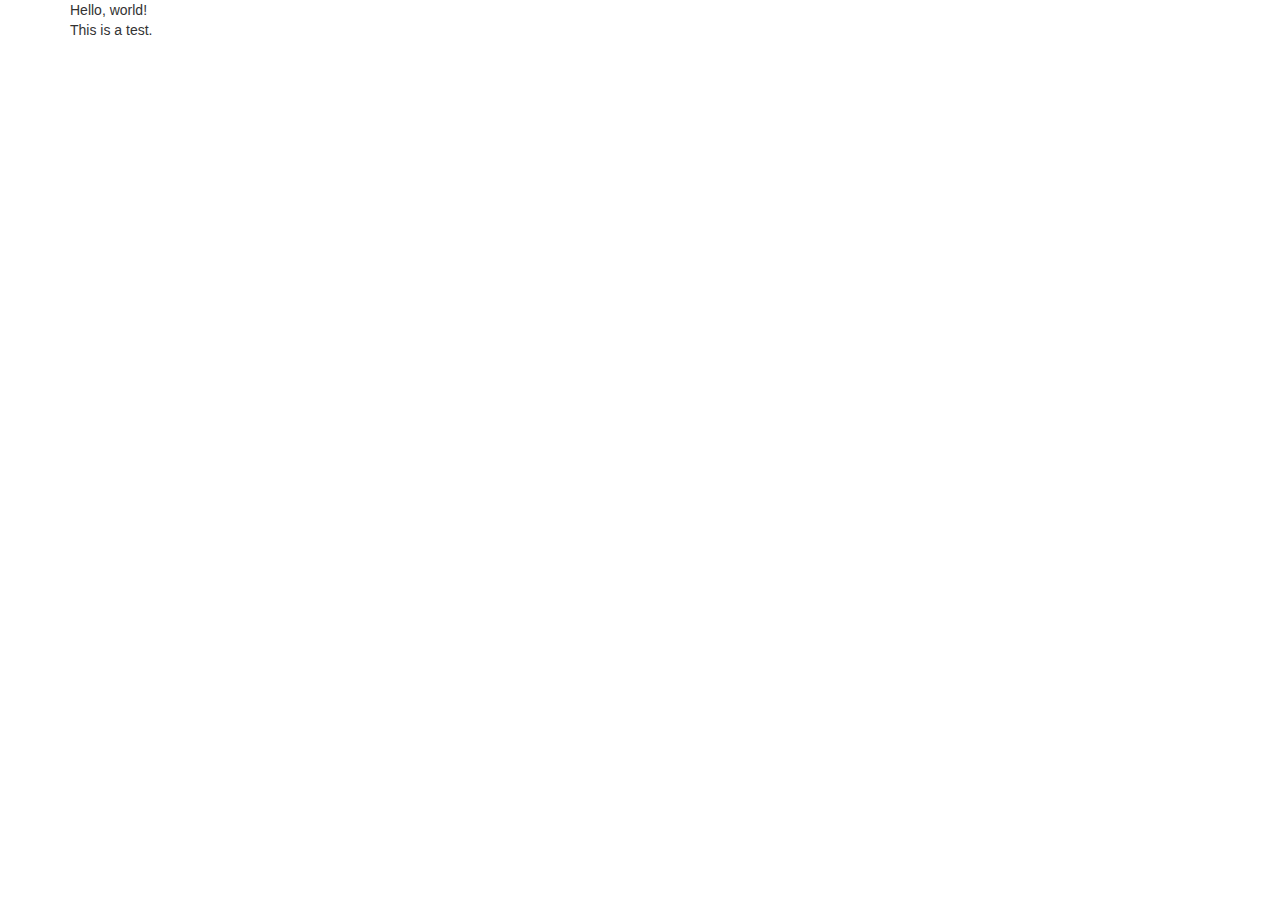
==== index.html @ 6ece427c "upload files to repository" ====
<!DOCTYPE html>
<html>

  <head>
    <link href="css/bootstrap.min.css" rel="stylesheet">
    <link href="css/styles.css" rel="stylesheet" type-"text/css">

    <title>Zachary Baum</title>
  </head>

  <body>
    <div class="container"
      <h1>Hello, world!</h1>
      <p>This is a test.</p>


    </div>
    <!-- jQuery (necessary for Bootstrap's JavaScript plugins) -->
    <script src="https://ajax.googleapis.com/ajax/libs/jquery/1.12.4/jquery.min.js"></script>
    <!-- Include all compiled plugins (below), or include individual files as needed -->
    <script src="js/bootstrap.min.js"></script>
  </body>

</html>
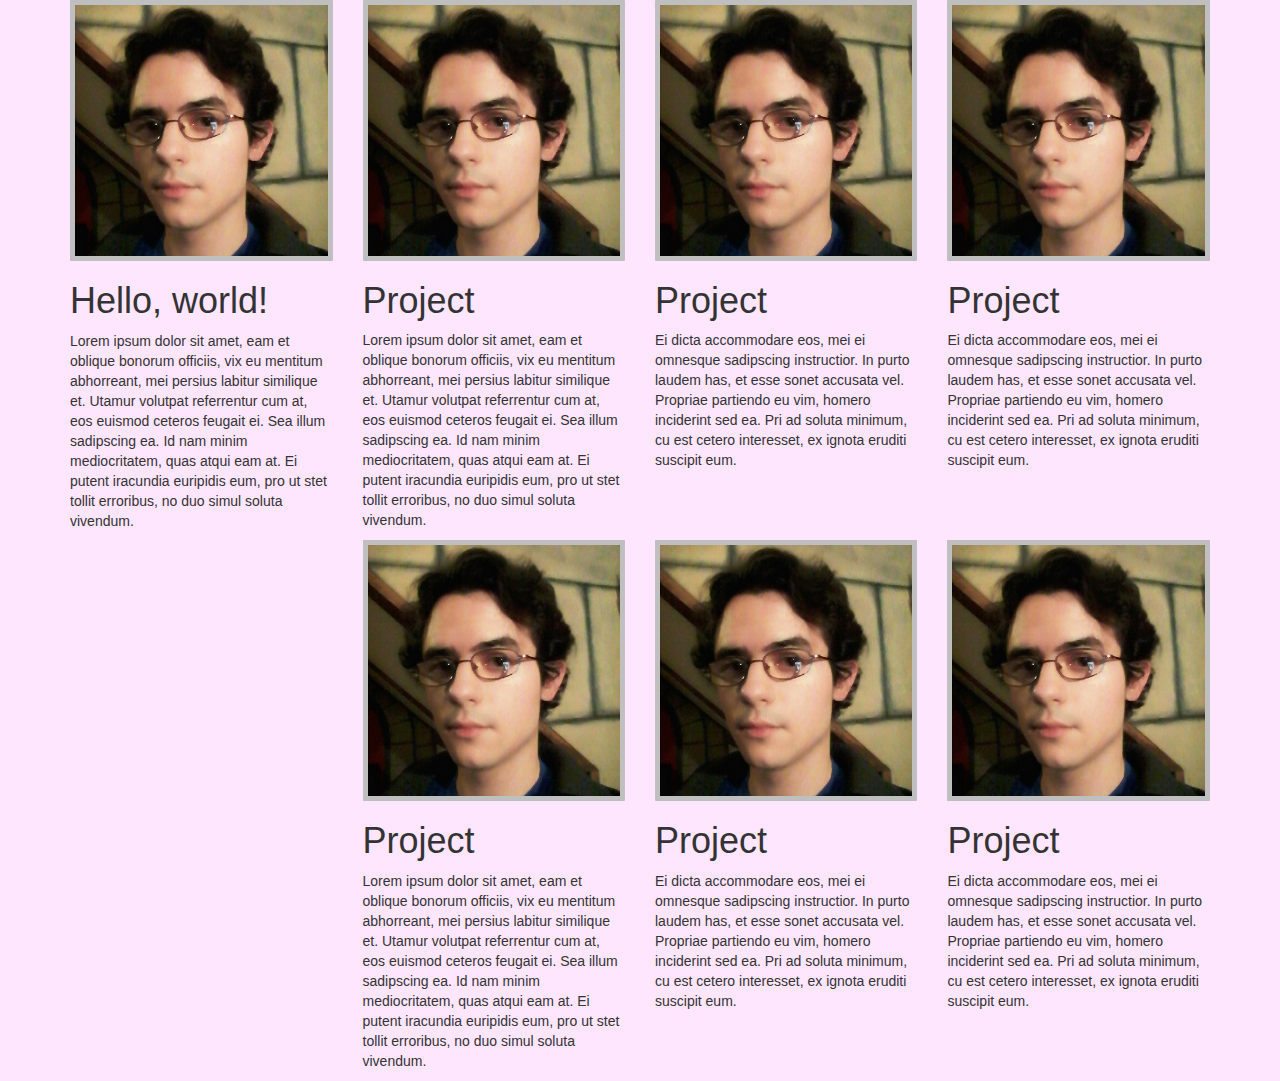
==== commit 2eef9848: "upload initial layout prototype" ====
--- a/index.html
+++ b/index.html
@@ -9,10 +9,59 @@
   </head>
 
   <body>
-    <div class="container"
-      <h1>Hello, world!</h1>
-      <p>This is a test.</p>
+    <div class="container">
+      <div class="row">
 
+      <div class="col-md-3">
+        <img src="img/me.jpg">
+        <h1>Hello, world!</h1>
+        <p>Lorem ipsum dolor sit amet, eam et oblique bonorum officiis, vix eu mentitum abhorreant, mei persius labitur similique et. Utamur volutpat referrentur cum at, eos euismod ceteros feugait ei. Sea illum sadipscing ea. Id nam minim mediocritatem, quas atqui eam at. Ei putent iracundia euripidis eum, pro ut stet tollit erroribus, no duo simul soluta vivendum.</p>
+      </div>
+
+      <div class="col-md-9">
+        <div class="row">
+          <div class="col-md-4">
+            <img src="img/me.jpg">
+            <h1>Project</h1>
+            <p>Lorem ipsum dolor sit amet, eam et oblique bonorum officiis, vix eu mentitum abhorreant, mei persius labitur similique et. Utamur volutpat referrentur cum at, eos euismod ceteros feugait ei. Sea illum sadipscing ea. Id nam minim mediocritatem, quas atqui eam at. Ei putent iracundia euripidis eum, pro ut stet tollit erroribus, no duo simul soluta vivendum.</p>
+          </div>
+
+          <div class="col-md-4">
+            <img src="img/me.jpg">
+            <h1>Project</h1>
+            <p>Ei dicta accommodare eos, mei ei omnesque sadipscing instructior. In purto laudem has, et esse sonet accusata vel. Propriae partiendo eu vim, homero inciderint sed ea. Pri ad soluta minimum, cu est cetero interesset, ex ignota eruditi suscipit eum.</p>
+          </div>
+
+          <div class="col-md-4">
+            <img src="img/me.jpg">
+            <h1>Project</h1>
+            <p>Ei dicta accommodare eos, mei ei omnesque sadipscing instructior. In purto laudem has, et esse sonet accusata vel. Propriae partiendo eu vim, homero inciderint sed ea. Pri ad soluta minimum, cu est cetero interesset, ex ignota eruditi suscipit eum.</p>
+          </div>
+        </div>
+
+        <div class="row">
+          <div class="col-md-4">
+            <img src="img/me.jpg">
+            <h1>Project</h1>
+            <p>Lorem ipsum dolor sit amet, eam et oblique bonorum officiis, vix eu mentitum abhorreant, mei persius labitur similique et. Utamur volutpat referrentur cum at, eos euismod ceteros feugait ei. Sea illum sadipscing ea. Id nam minim mediocritatem, quas atqui eam at. Ei putent iracundia euripidis eum, pro ut stet tollit erroribus, no duo simul soluta vivendum.</p>
+          </div>
+
+          <div class="col-md-4">
+            <img src="img/me.jpg">
+            <h1>Project</h1>
+            <p>Ei dicta accommodare eos, mei ei omnesque sadipscing instructior. In purto laudem has, et esse sonet accusata vel. Propriae partiendo eu vim, homero inciderint sed ea. Pri ad soluta minimum, cu est cetero interesset, ex ignota eruditi suscipit eum.</p>
+          </div>
+
+          <div class="col-md-4">
+            <img src="img/me.jpg">
+            <h1>Project</h1>
+            <p>Ei dicta accommodare eos, mei ei omnesque sadipscing instructior. In purto laudem has, et esse sonet accusata vel. Propriae partiendo eu vim, homero inciderint sed ea. Pri ad soluta minimum, cu est cetero interesset, ex ignota eruditi suscipit eum.</p>
+          </div>
+
+        </div>
+
+      </div>
+    </div>
 
     </div>
     <!-- jQuery (necessary for Bootstrap's JavaScript plugins) -->
--- a/css/styles.css
+++ b/css/styles.css
@@ -0,0 +1,13 @@
+body {
+  background: #ffe6ff; /* For browsers that do not support gradients */
+  background: -webkit-linear-gradient(#ffe6ff, #ffe6ff,); /* For Safari 5.1 to 6.0 */
+  background: -o-linear-gradient(#ffe6ff, #ffe6ff,); /* For Opera 11.1 to 12.0 */
+  background: -moz-linear-gradient(#ffe6ff, #ffe6ff,); /* For Firefox 3.6 to 15 */
+  background: linear-gradient(#ffe6ff, #ff80ff,); /* Standard syntax */
+}
+
+img {
+  width: 100%;
+  border: 5px solid #bfbfbf;
+  border-radius: 1px;
+}
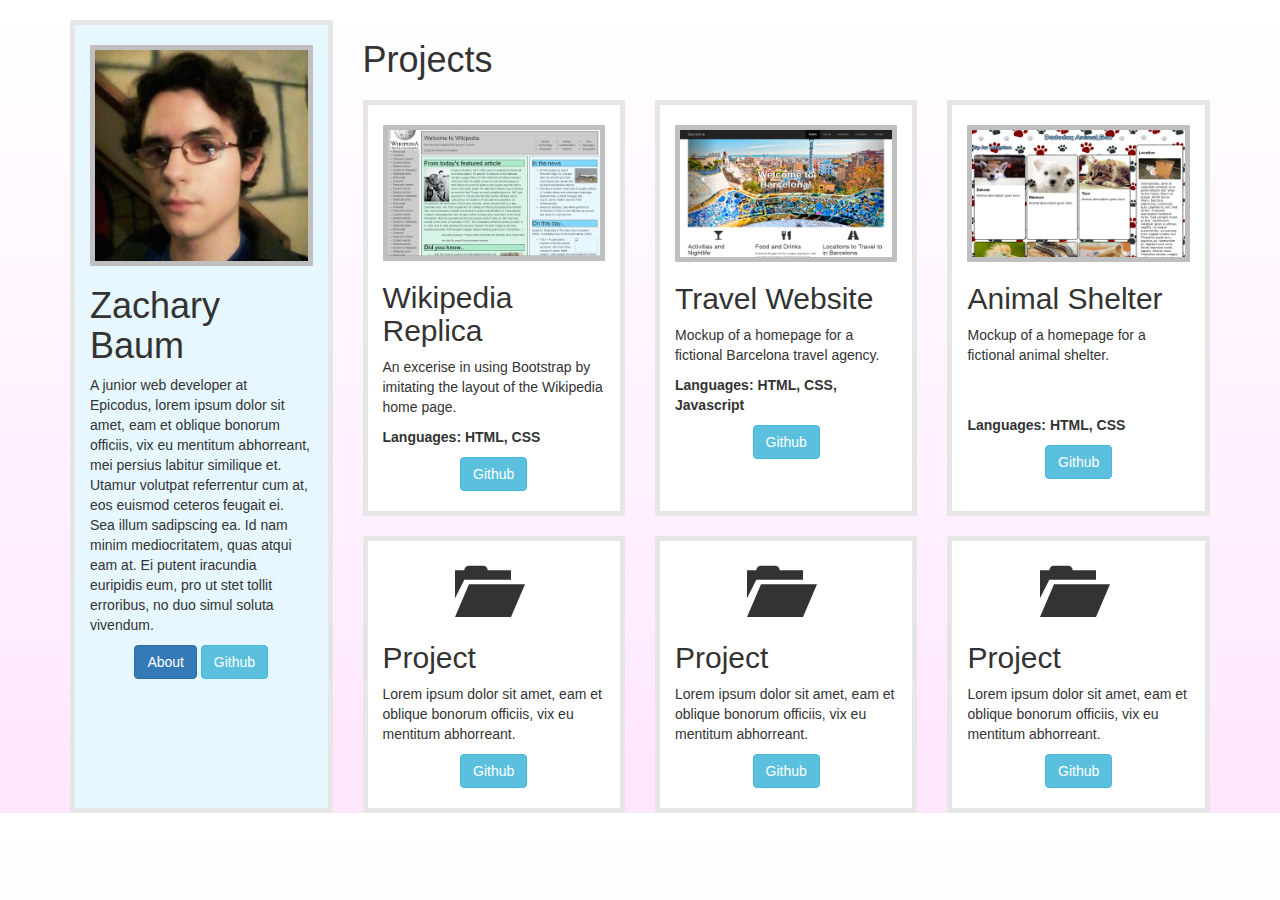
==== commit 53b35e7f: "fiddle with the layout a lot" ====
--- a/index.html
+++ b/index.html
@@ -10,59 +10,112 @@
 
   <body>
     <div class="container">
-      <div class="row">
+      <div class="row row-eq-height">
 
-      <div class="col-md-3">
-        <img src="img/me.jpg">
-        <h1>Hello, world!</h1>
-        <p>Lorem ipsum dolor sit amet, eam et oblique bonorum officiis, vix eu mentitum abhorreant, mei persius labitur similique et. Utamur volutpat referrentur cum at, eos euismod ceteros feugait ei. Sea illum sadipscing ea. Id nam minim mediocritatem, quas atqui eam at. Ei putent iracundia euripidis eum, pro ut stet tollit erroribus, no duo simul soluta vivendum.</p>
+      <div class="col-sm-3">
+        <div class="col-sm-12">
+        <img class="center-block" id="zach" src="img/me.jpg">
+        <h1>Zachary Baum</h1>
+        <p>A junior web developer at Epicodus, lorem ipsum dolor sit amet, eam et oblique bonorum officiis, vix eu mentitum abhorreant, mei persius labitur similique et. Utamur volutpat referrentur cum at, eos euismod ceteros feugait ei. Sea illum sadipscing ea. Id nam minim mediocritatem, quas atqui eam at. Ei putent iracundia euripidis eum, pro ut stet tollit erroribus, no duo simul soluta vivendum.</p>
+        <div class="text-center">
+          <a class="btn btn-primary" href="about.html" role="button">About</a>
+          <a class="btn btn-info" href="https://github.com/Lazuli42" role="button">Github</a>
+        </div>
       </div>
+    </div>
 
-      <div class="col-md-9">
-        <div class="row">
-          <div class="col-md-4">
-            <img src="img/me.jpg">
-            <h1>Project</h1>
-            <p>Lorem ipsum dolor sit amet, eam et oblique bonorum officiis, vix eu mentitum abhorreant, mei persius labitur similique et. Utamur volutpat referrentur cum at, eos euismod ceteros feugait ei. Sea illum sadipscing ea. Id nam minim mediocritatem, quas atqui eam at. Ei putent iracundia euripidis eum, pro ut stet tollit erroribus, no duo simul soluta vivendum.</p>
-          </div>
+      <div class="col-sm-9">
+        <h1>Projects</h1>
+        <div class="row row-eq-height">
+            <div class="col-md-4">
+              <div class="col-md-12 flex-container">
+                <a href="https://lazuli42.github.io/wiki/">
+                  <img src="img/wiki.png">
+                </a>
+                <h2 text-center>Wikipedia Replica</h2>
+                <p class="text-left">An excerise in using Bootstrap by imitating the layout of the Wikipedia home page.</p>
+                <p class="flex-item"><strong>Languages: HTML, CSS</strong></p>
+                <div class="text-center">
+                  <a class="btn btn-info" href="https://github.com/Lazuli42/wiki" role="button">Github</a>
+                </div>
+                <br>
+              </div>
+            </div>
 
-          <div class="col-md-4">
-            <img src="img/me.jpg">
-            <h1>Project</h1>
-            <p>Ei dicta accommodare eos, mei ei omnesque sadipscing instructior. In purto laudem has, et esse sonet accusata vel. Propriae partiendo eu vim, homero inciderint sed ea. Pri ad soluta minimum, cu est cetero interesset, ex ignota eruditi suscipit eum.</p>
-          </div>
+            <div class="col-md-4">
+              <div class="col-md-12">
+                <a href="https://lazuli42.github.io/vacation/">
+                <img src="img/travel.png">
+              </a>
+              <h2 text-center>Travel Website</h2>
+              <p>Mockup of a homepage for a fictional Barcelona travel agency.</p>
+              <p class="pull-down"><strong>Languages: HTML, CSS, Javascript</strong></p>
+              <div class="text-center">
+                <a class="btn btn-info" href="https://github.com/Lazuli42/vacation" role="button">Github</a>
+              </div>
+              <br>
+              </div>
+            </div>
 
-          <div class="col-md-4">
-            <img src="img/me.jpg">
-            <h1>Project</h1>
-            <p>Ei dicta accommodare eos, mei ei omnesque sadipscing instructior. In purto laudem has, et esse sonet accusata vel. Propriae partiendo eu vim, homero inciderint sed ea. Pri ad soluta minimum, cu est cetero interesset, ex ignota eruditi suscipit eum.</p>
-          </div>
-        </div>
-
-        <div class="row">
-          <div class="col-md-4">
-            <img src="img/me.jpg">
-            <h1>Project</h1>
-            <p>Lorem ipsum dolor sit amet, eam et oblique bonorum officiis, vix eu mentitum abhorreant, mei persius labitur similique et. Utamur volutpat referrentur cum at, eos euismod ceteros feugait ei. Sea illum sadipscing ea. Id nam minim mediocritatem, quas atqui eam at. Ei putent iracundia euripidis eum, pro ut stet tollit erroribus, no duo simul soluta vivendum.</p>
-          </div>
-
-          <div class="col-md-4">
-            <img src="img/me.jpg">
-            <h1>Project</h1>
-            <p>Ei dicta accommodare eos, mei ei omnesque sadipscing instructior. In purto laudem has, et esse sonet accusata vel. Propriae partiendo eu vim, homero inciderint sed ea. Pri ad soluta minimum, cu est cetero interesset, ex ignota eruditi suscipit eum.</p>
-          </div>
-
-          <div class="col-md-4">
-            <img src="img/me.jpg">
-            <h1>Project</h1>
-            <p>Ei dicta accommodare eos, mei ei omnesque sadipscing instructior. In purto laudem has, et esse sonet accusata vel. Propriae partiendo eu vim, homero inciderint sed ea. Pri ad soluta minimum, cu est cetero interesset, ex ignota eruditi suscipit eum.</p>
+            <div class="col-md-4">
+              <div class="col-md-12 flex-container">
+              <a href="https://lazuli42.github.io/shelter/">
+                <img src="img/shelter.png">
+              </a>
+              <h2 text-center>Animal Shelter</h2>
+              <p>Mockup of a homepage for a fictional animal shelter.</p>
+              <br>
+              <br>
+              <p class="flex-item"><strong>Languages: HTML, CSS</strong></p>
+              <div class="text-center">
+                <a class="btn btn-info" href="https://github.com/Lazuli42/shelter" role="button">Github</a>
+              </div>
+              <br>
+            </div>
           </div>
 
         </div>
 
+          <div class="row">
+            <div class="col-md-4">
+              <div class="col-md-12">
+                <span class="glyphicon glyphicon-folder-open center-block" aria-hidden="true"></span>
+                <h2 text-center>Project</h2>
+                <p>Lorem ipsum dolor sit amet, eam et oblique bonorum officiis, vix eu mentitum abhorreant.</p>
+                <div class="text-center">
+                  <a class="btn btn-info" href="https://github.com/Lazuli42/" role="button">Github</a>
+                </div>
+                <br>
+              </div>
+            </div>
+
+            <div class="col-md-4">
+              <div class="col-md-12">
+                <span class="glyphicon glyphicon-folder-open center-block" aria-hidden="true"></span>
+                <h2 text-center>Project</h2>
+                <p>Lorem ipsum dolor sit amet, eam et oblique bonorum officiis, vix eu mentitum abhorreant.</p>
+                <div class="text-center">
+                  <a class="btn btn-info" href="https://github.com/Lazuli42/" role="button">Github</a>
+                </div>
+                <br>
+            </div>
+            </div>
+
+            <div class="col-md-4">
+              <div class="col-md-12">
+                <span class="glyphicon glyphicon-folder-open center-block" aria-hidden="true"></span>
+                <h2 text-center>Project</h2>
+                <p>Lorem ipsum dolor sit amet, eam et oblique bonorum officiis, vix eu mentitum abhorreant.</p>
+                <div class="text-center">
+                  <a class="btn btn-info" href="https://github.com/Lazuli42/" role="button">Github</a>
+                </div>
+                <br>
+              </div>
+            </div>
+
+          </div>
+
       </div>
-    </div>
-
     </div>
     <!-- jQuery (necessary for Bootstrap's JavaScript plugins) -->
     <script src="https://ajax.googleapis.com/ajax/libs/jquery/1.12.4/jquery.min.js"></script>
--- a/css/styles.css
+++ b/css/styles.css
@@ -1,9 +1,10 @@
 body {
-  background: #ffe6ff; /* For browsers that do not support gradients */
-  background: -webkit-linear-gradient(#ffe6ff, #ffe6ff,); /* For Safari 5.1 to 6.0 */
-  background: -o-linear-gradient(#ffe6ff, #ffe6ff,); /* For Opera 11.1 to 12.0 */
-  background: -moz-linear-gradient(#ffe6ff, #ffe6ff,); /* For Firefox 3.6 to 15 */
-  background: linear-gradient(#ffe6ff, #ff80ff,); /* Standard syntax */
+  background: white; /* For browsers that do not support gradients */
+  background: -webkit-linear-gradient(white, #ffe6ff,); /* For Safari 5.1 to 6.0 */
+  background: -o-linear-gradient(white, #ffe6ff,); /* For Opera 11.1 to 12.0 */
+  background: -moz-linear-gradient(white, #ffe6ff,); /* For Firefox 3.6 to 15 */
+  background: linear-gradient(white, #ffe6ff); /* Standard syntax */
+  background-blend-mode: hard-light;
 }
 
 img {
@@ -11,3 +12,58 @@
   border: 5px solid #bfbfbf;
   border-radius: 1px;
 }
+
+#zach {
+max-width: 300px;
+
+}
+
+.glyphicon {
+  display: inline-block;
+  width: 90%;
+  font-size: 4em;
+  text-align: center;
+}
+
+.about {
+  background-color: #eae1ea;
+}
+
+@media screen and (min-width: 992px) {
+  .row-eq-height {
+  display: -webkit-box;
+  display: -webkit-flex;
+  display: -ms-flexbox;
+  display:         flex;
+  }
+}
+.container {
+  padding-right: 15px;
+  padding-left: 15px;
+}
+
+.row {
+  margin-top: 20px;
+  margin-bottom: 0;
+}
+
+.col-sm-12 {
+  padding-top: 20px;
+  padding-bottom: 20px;
+  background-color: #e6f7ff;
+  border: 5px solid #e6e6e6;
+  border-radius: 2px;
+  height: 100%;
+}
+
+.col-md-12 {
+  padding-top: 20px;
+  background-color: white;
+  border: 5px solid #e6e6e6;
+  border-radius: 2px;
+  height: 100%;
+}
+
+@media screen and (min-width 991px)
+.col-md-12 {margin-bottom: 10px; }
+}
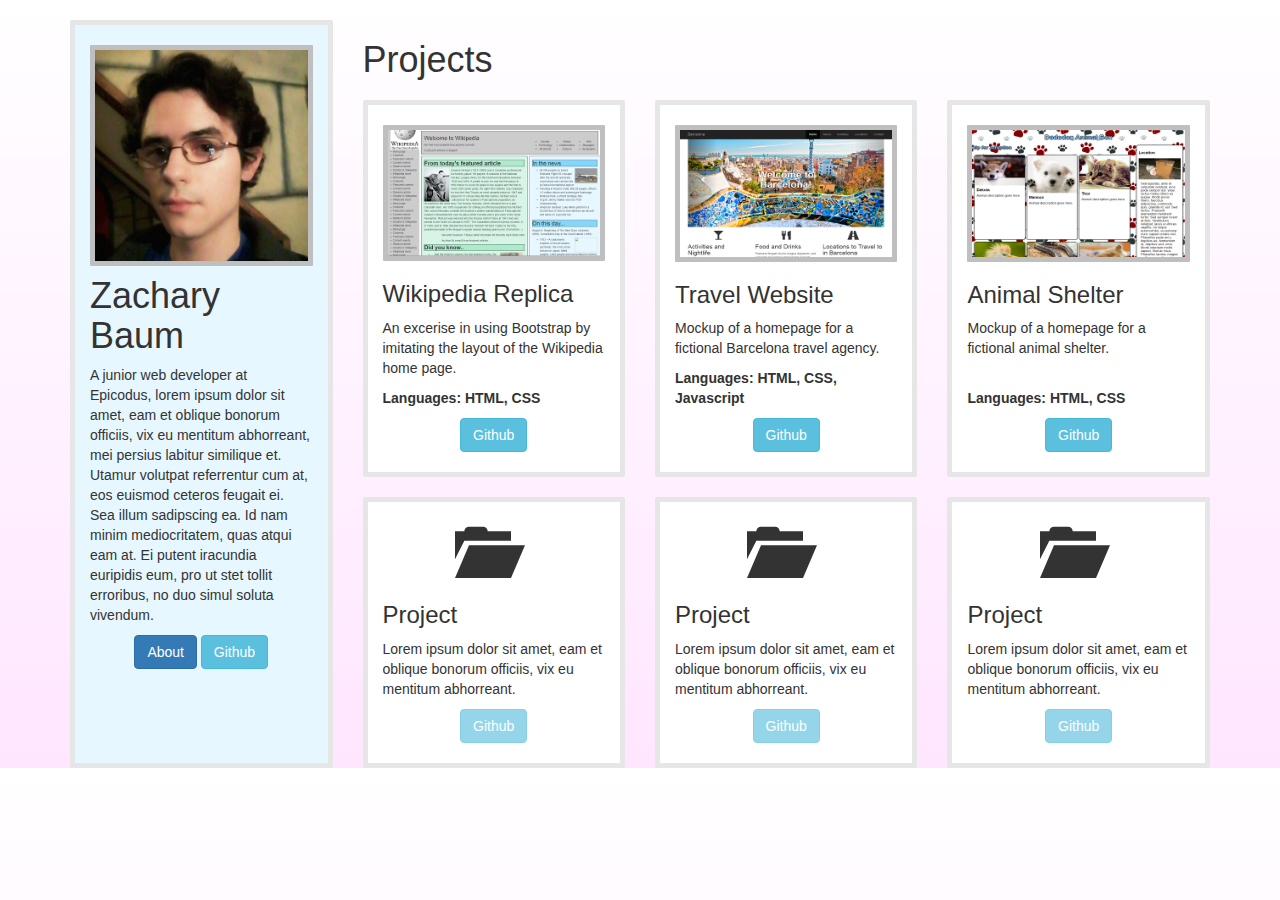
==== commit 1bfbe332: "fiddle with layout again, add to About" ====
--- a/index.html
+++ b/index.html
@@ -32,7 +32,7 @@
                 <a href="https://lazuli42.github.io/wiki/">
                   <img src="img/wiki.png">
                 </a>
-                <h2 text-center>Wikipedia Replica</h2>
+                <h3 text-center>Wikipedia Replica</h3>
                 <p class="text-left">An excerise in using Bootstrap by imitating the layout of the Wikipedia home page.</p>
                 <p class="flex-item"><strong>Languages: HTML, CSS</strong></p>
                 <div class="text-center">
@@ -47,13 +47,12 @@
                 <a href="https://lazuli42.github.io/vacation/">
                 <img src="img/travel.png">
               </a>
-              <h2 text-center>Travel Website</h2>
+              <h3 text-center>Travel Website</h3>
               <p>Mockup of a homepage for a fictional Barcelona travel agency.</p>
-              <p class="pull-down"><strong>Languages: HTML, CSS, Javascript</strong></p>
+              <p><strong>Languages: HTML, CSS, Javascript</strong></p>
               <div class="text-center">
                 <a class="btn btn-info" href="https://github.com/Lazuli42/vacation" role="button">Github</a>
               </div>
-              <br>
               </div>
             </div>
 
@@ -62,11 +61,10 @@
               <a href="https://lazuli42.github.io/shelter/">
                 <img src="img/shelter.png">
               </a>
-              <h2 text-center>Animal Shelter</h2>
+              <h3 text-center>Animal Shelter</h3>
               <p>Mockup of a homepage for a fictional animal shelter.</p>
               <br>
-              <br>
-              <p class="flex-item"><strong>Languages: HTML, CSS</strong></p>
+              <p><strong>Languages: HTML, CSS</strong></p>
               <div class="text-center">
                 <a class="btn btn-info" href="https://github.com/Lazuli42/shelter" role="button">Github</a>
               </div>
@@ -80,10 +78,10 @@
             <div class="col-md-4">
               <div class="col-md-12">
                 <span class="glyphicon glyphicon-folder-open center-block" aria-hidden="true"></span>
-                <h2 text-center>Project</h2>
+                <h3 text-center>Project</h3>
                 <p>Lorem ipsum dolor sit amet, eam et oblique bonorum officiis, vix eu mentitum abhorreant.</p>
                 <div class="text-center">
-                  <a class="btn btn-info" href="https://github.com/Lazuli42/" role="button">Github</a>
+                  <a class="btn btn-info disabled" href="https://github.com/Lazuli42/" role="button">Github</a>
                 </div>
                 <br>
               </div>
@@ -92,10 +90,10 @@
             <div class="col-md-4">
               <div class="col-md-12">
                 <span class="glyphicon glyphicon-folder-open center-block" aria-hidden="true"></span>
-                <h2 text-center>Project</h2>
+                <h3 text-center>Project</h3>
                 <p>Lorem ipsum dolor sit amet, eam et oblique bonorum officiis, vix eu mentitum abhorreant.</p>
                 <div class="text-center">
-                  <a class="btn btn-info" href="https://github.com/Lazuli42/" role="button">Github</a>
+                  <a class="btn btn-info disabled" href="https://github.com/Lazuli42/" role="button">Github</a>
                 </div>
                 <br>
             </div>
@@ -104,10 +102,10 @@
             <div class="col-md-4">
               <div class="col-md-12">
                 <span class="glyphicon glyphicon-folder-open center-block" aria-hidden="true"></span>
-                <h2 text-center>Project</h2>
+                <h3 text-center>Project</h3>
                 <p>Lorem ipsum dolor sit amet, eam et oblique bonorum officiis, vix eu mentitum abhorreant.</p>
                 <div class="text-center">
-                  <a class="btn btn-info" href="https://github.com/Lazuli42/" role="button">Github</a>
+                  <a class="btn btn-info disabled" href="https://github.com/Lazuli42/" role="button" >Github</a>
                 </div>
                 <br>
               </div>
--- a/css/styles.css
+++ b/css/styles.css
@@ -14,8 +14,15 @@
 }
 
 #zach {
-max-width: 300px;
+  max-width: 250px;
+  float: left;
+  margin-right: 10px;
+  margin-bottom: 10px;
+}
 
+h3 {
+  display: inline-block;
+  width: 100%;
 }
 
 .glyphicon {
@@ -64,6 +71,14 @@
   height: 100%;
 }
 
-@media screen and (min-width 991px)
-.col-md-12 {margin-bottom: 10px; }
+#container {
+    height:100%;
+    border-collapse:collapse;
+    display : table;
 }
+
+.foot {
+    display : table-row;
+    vertical-align : bottom;
+    height : 1px;
+}
